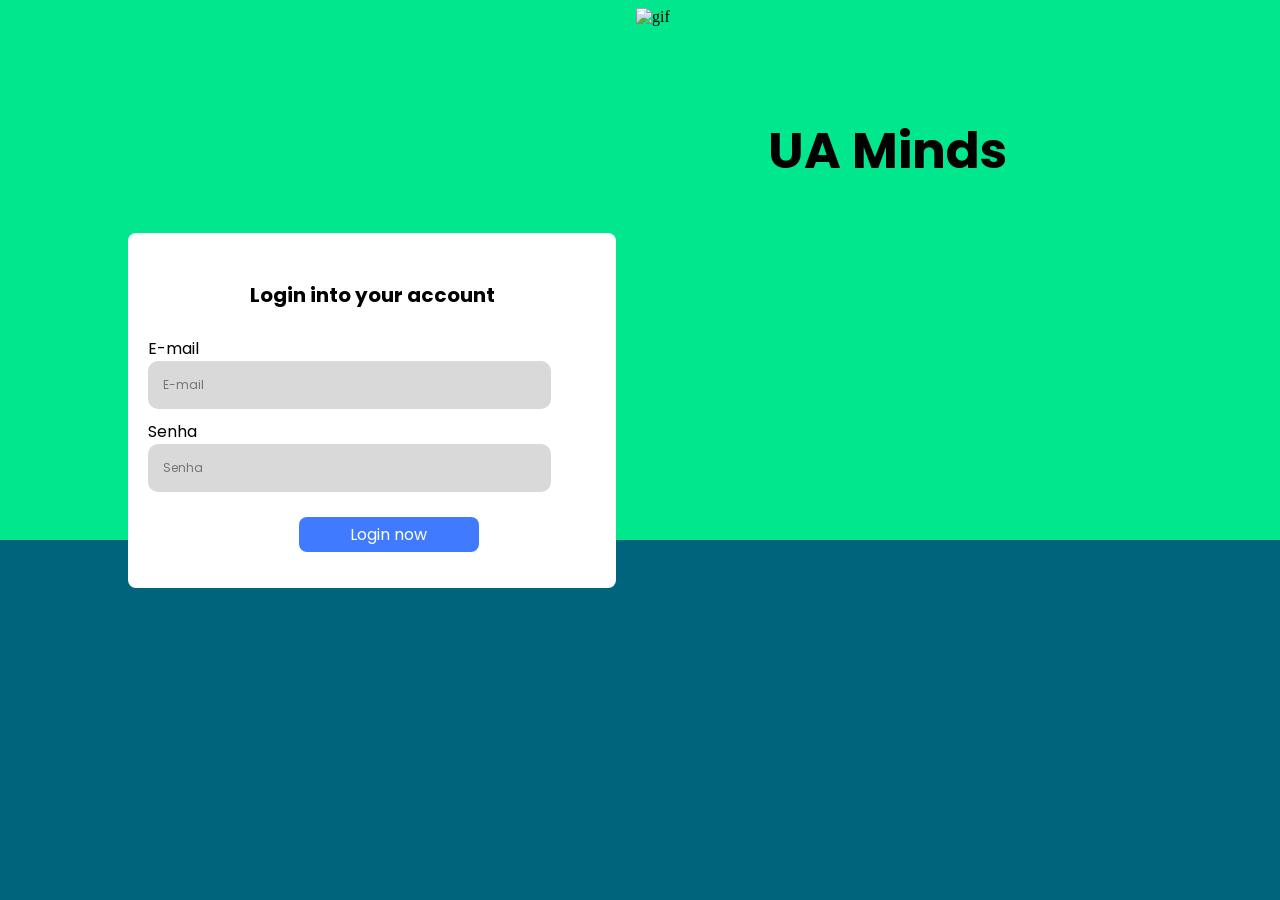
==== index.html/index.html @ 7f74c1c0 "Login" ====
<!DOCTYPE html>
<html lang="en">

<head>
    <meta charset="UTF-8">
    <meta http-equiv="X-UA-Compatible" content="IE=edge">
    <meta name="viewport" content="width=device-width, initial-scale=1.0">
    <link rel="stylesheet" href="../index.css/index.css">
    <title>Ua Minds</title>
</head>

<body>
    <section class="login-main">
        <div class="box-color-top"></div>
        <div class="box-color"></div>
        <section class="login-E">
            <div class="box">
                <article>
                    <h1 class="titulos-1-E">
                        Login into your account
                    </h1>
                </article>
                <section class="text-login-email">
                    <label for="email">E-mail</label>
                    <input type="text" name="email" placeholder="E-mail">
                </section>
                <section class="text-login-senha">
                    <label for="Senha">Senha</label>
                    <input type="password" name="senha" placeholder="Senha">
                </section>
                <button class="btn">
                    Login now
                </button>
            </div>
        </section>

        <section class="login-D">
            <h1 class="titulos-l-D">
                UA Minds
            </h1>
            <img src="../Img/cross-platform-software-animate.svg" class="img-l-D" alt="gif">
        </section>
    </section>

</body>

</html>
---- index.css/index.css ----
@import url('https://fonts.googleapis.com/css2?family=Poppins:wght@600;800&display=swap');

.login-D {
    width: 50vw;
    height: 50vh;
}

.login-E {
    width: 50%;
    height: 100%;
}

.box {
    border-radius: 8px;
    background: white;
    padding: 20px;
    position: absolute;
    justify-items: center;
    width: 35vw;
    height: 35vh;
    left: 10vw;
}

.text-login {
    align-items: center;
}

.text-login-email {
    display: flex;
    flex-direction: column;
    align-self: start;
    justify-items: center;
    box-sizing: border-box;
    margin: 10px 0px;

}

.text-login-email>input{
    border: none;
    outline: none;
    width: 90%;
    border-radius: 10px;
    padding: 15px;
    background: #D9D9D9;
    box-sizing: border-box;
    font-family: 'Poppins';
    font-size: 12px;
}

.text-login-senha {
    display: flex;
    flex-direction: column;
    align-self: start;
    justify-items: center;
    margin: 10px 0px;
}

.text-login-senha>input{
    border: none;
    outline: none;
    width: 90%;
    border-radius: 10px;
    padding: 15px;
    background: #D9D9D9;
    box-sizing: border-box;
    font-family: 'Poppins';
    font-size: 12px;
}


.titulos-1-E {
    text-align: center;
    align-items: center;
    justify-items: center;
    font-family: 'Poppins';
    font-size: 20px;
    

}

.btn{
    position: absolute;
    border: none;
    width: 180px;
    height: 35px;
    left: 35%;
    top: 80%;
    font-family: 'Poppins';
    font-size: 16px;
    background: #407BFF;
    color: white;
    border-radius: 8px;
    
}

.login-main {
    display: flex;
    align-items: center;
}

.img-l-D {
    position: absolute;
    align-items: center;
    width: 35vw;
    height: 85%;
}

.titulos-l-D {
    font-family: 'Poppins';
    font-size: 50px;
    position: absolute;
    align-items: center;
    justify-items: center;
    width: 300px;
    top: 5vw;
    left: 60%;
}

.text-login-email>label{
    font-family: 'Poppins'; 
}

.text-login-senha>label{
    font-family: 'Poppins'; 
}

.box-color{
    position: absolute;
    width: 100vw;
    height: 40%;
    left: 0px;
    top: 60vh;
    background: #00647D;
}

.box-color-top{
    position: absolute;
    width: 100vw;
    height: 65%;
    left: 0px;
    top: 0vh;
    background: #00E78D;
}
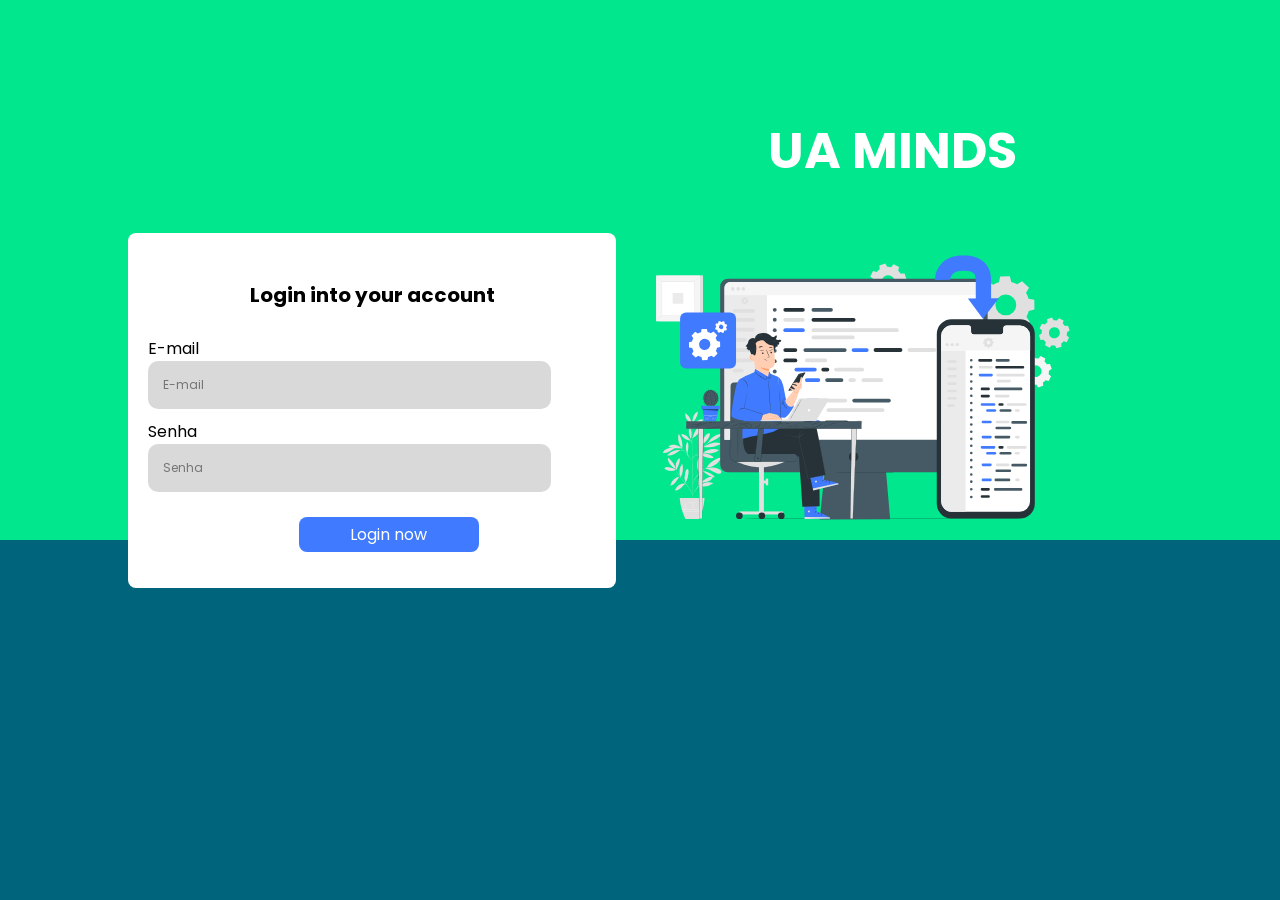
==== commit cfd545a4: "first commit" ====
--- a/index.html/index.html
+++ b/index.html/index.html
@@ -8,7 +8,6 @@
     <link rel="stylesheet" href="../index.css/index.css">
     <title>Ua Minds</title>
 </head>
-
 <body>
     <section class="login-main">
         <div class="box-color-top"></div>
@@ -33,12 +32,11 @@
                 </button>
             </div>
         </section>
-
         <section class="login-D">
             <h1 class="titulos-l-D">
-                UA Minds
+                UA MINDS
             </h1>
-            <img src="../Img/cross-platform-software-animate.svg" class="img-l-D" alt="gif">
+            <img src="../img/cross-platform-software-animate.svg" class="img-l-D" alt="gif">
         </section>
     </section>
 
--- a/index.css/index.css
+++ b/index.css/index.css
@@ -114,6 +114,7 @@
     width: 300px;
     top: 5vw;
     left: 60%;
+    color: white;
 }
 
 .text-login-email>label{
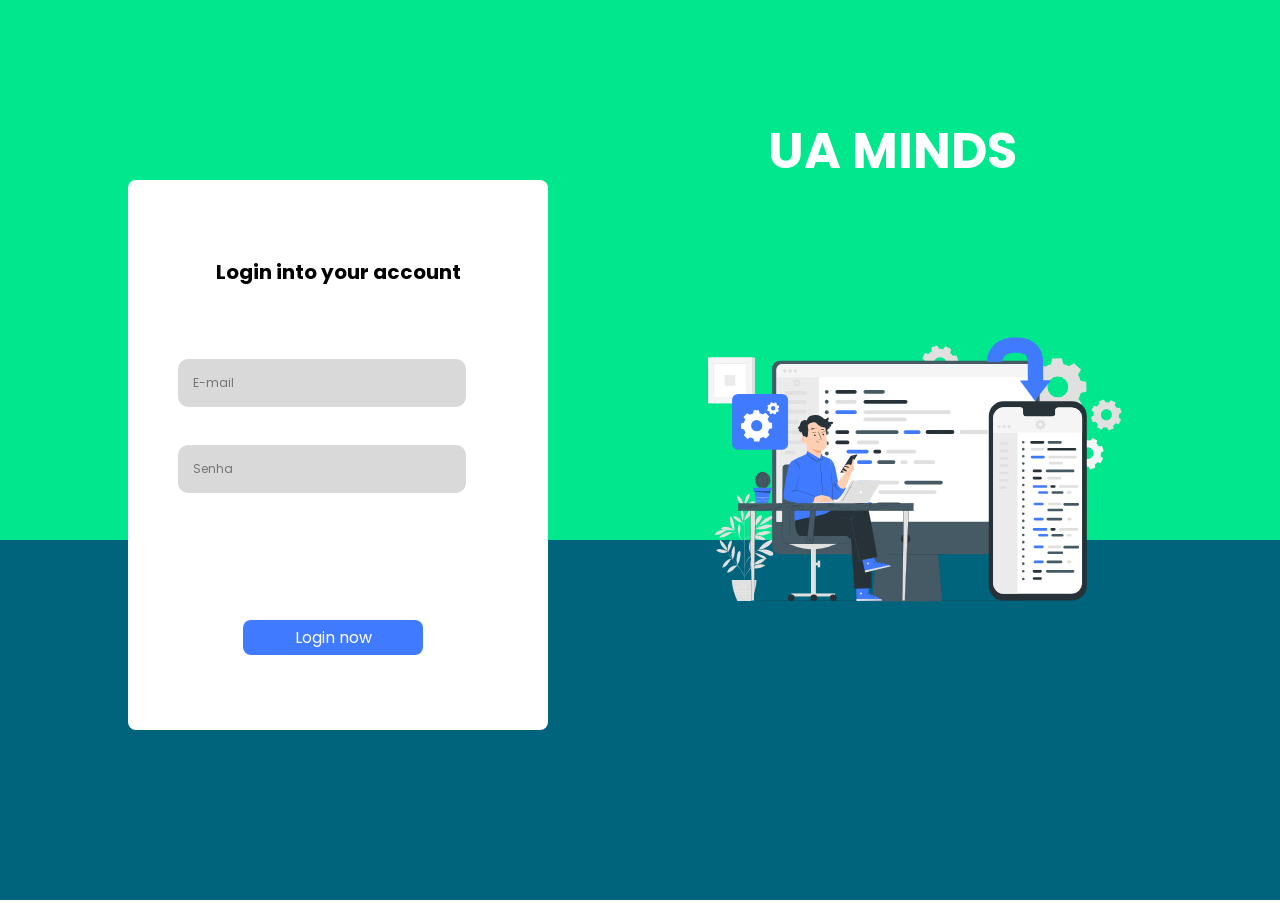
==== commit 81f150cf: "Final entrega" ====
--- a/index.html/index.html
+++ b/index.html/index.html
@@ -19,12 +19,12 @@
                         Login into your account
                     </h1>
                 </article>
+                <br><br>
                 <section class="text-login-email">
-                    <label for="email">E-mail</label>
                     <input type="text" name="email" placeholder="E-mail">
                 </section>
+                <br>
                 <section class="text-login-senha">
-                    <label for="Senha">Senha</label>
                     <input type="password" name="senha" placeholder="Senha">
                 </section>
                 <button class="btn">
@@ -36,10 +36,10 @@
             <h1 class="titulos-l-D">
                 UA MINDS
             </h1>
-            <img src="../img/cross-platform-software-animate.svg" class="img-l-D" alt="gif">
+            <figure>
+                <img src="../img/cross-platform-software-animate.svg" class="img-l-D" alt="gif">
+            </figure>
         </section>
     </section>
-
 </body>
-
 </html>
--- a/index.css/index.css
+++ b/index.css/index.css
@@ -2,7 +2,7 @@
 
 .login-D {
     width: 50vw;
-    height: 50vh;
+    height: 100vh;
 }
 
 .login-E {
@@ -13,17 +13,14 @@
 .box {
     border-radius: 8px;
     background: white;
-    padding: 20px;
+    padding: 50px 50px;
     position: absolute;
-    justify-items: center;
-    width: 35vw;
-    height: 35vh;
+    width: 25vw;
+    height: 50vh;
     left: 10vw;
+    top: 20vh;
 }
 
-.text-login {
-    align-items: center;
-}
 
 .text-login-email {
     display: flex;
@@ -32,10 +29,11 @@
     justify-items: center;
     box-sizing: border-box;
     margin: 10px 0px;
-
+    text-transform: uppercase;
+    transform: 0.5s;
 }
 
-.text-login-email>input{
+.text-login-email>input {
     border: none;
     outline: none;
     width: 90%;
@@ -55,7 +53,7 @@
     margin: 10px 0px;
 }
 
-.text-login-senha>input{
+.text-login-senha>input {
     border: none;
     outline: none;
     width: 90%;
@@ -67,6 +65,10 @@
     font-size: 12px;
 }
 
+input:active{
+    transition: ;
+}
+
 
 .titulos-1-E {
     text-align: center;
@@ -74,26 +76,37 @@
     justify-items: center;
     font-family: 'Poppins';
     font-size: 20px;
-    
 
 }
 
-.btn{
+.btn {
     position: absolute;
     border: none;
     width: 180px;
     height: 35px;
-    left: 35%;
+    left: 9vw;
     top: 80%;
     font-family: 'Poppins';
     font-size: 16px;
     background: #407BFF;
     color: white;
     border-radius: 8px;
-    
+    cursor:pointer; 
+    transition: background-color 0.2s;
+}
+
+.btn:hover{
+    background-color:  #00E78D;;
+}
+
+.btn:active{
+    color: #ecf1ef;
+    background-color: #00ff4c;
 }
 
 .login-main {
+    height: 100vh;
+    width: 100vw;
     display: flex;
     align-items: center;
 }
@@ -102,7 +115,8 @@
     position: absolute;
     align-items: center;
     width: 35vw;
-    height: 85%;
+    height: 85vh;
+    top: 10%;
 }
 
 .titulos-l-D {
@@ -117,15 +131,9 @@
     color: white;
 }
 
-.text-login-email>label{
-    font-family: 'Poppins'; 
-}
 
-.text-login-senha>label{
-    font-family: 'Poppins'; 
-}
 
-.box-color{
+.box-color {
     position: absolute;
     width: 100vw;
     height: 40%;
@@ -134,7 +142,7 @@
     background: #00647D;
 }
 
-.box-color-top{
+.box-color-top {
     position: absolute;
     width: 100vw;
     height: 65%;
